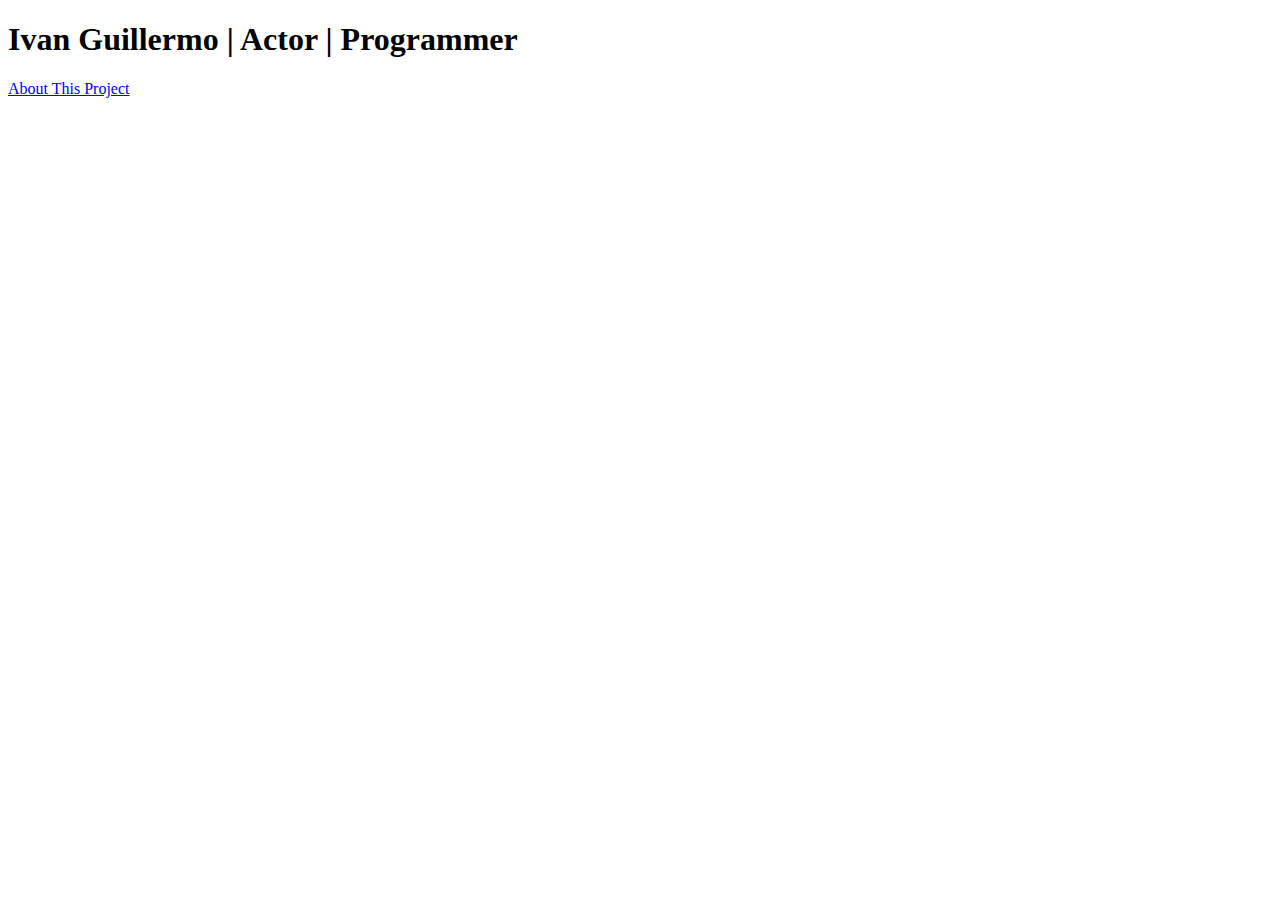
==== index.html @ fe51d158 "committing the new files made before editing files. Everything blank so far" ====
<!DOCTYPE html>
<html>
    <head>
        <meta charset="utf-8"/>
        <title>Ivan Guillermo</title>
    </head>

    <body>
        <h1> Ivan Guillermo | Actor | Programmer </h1>
        <a href="About.html">About This Project</a>
    </body>
</html>
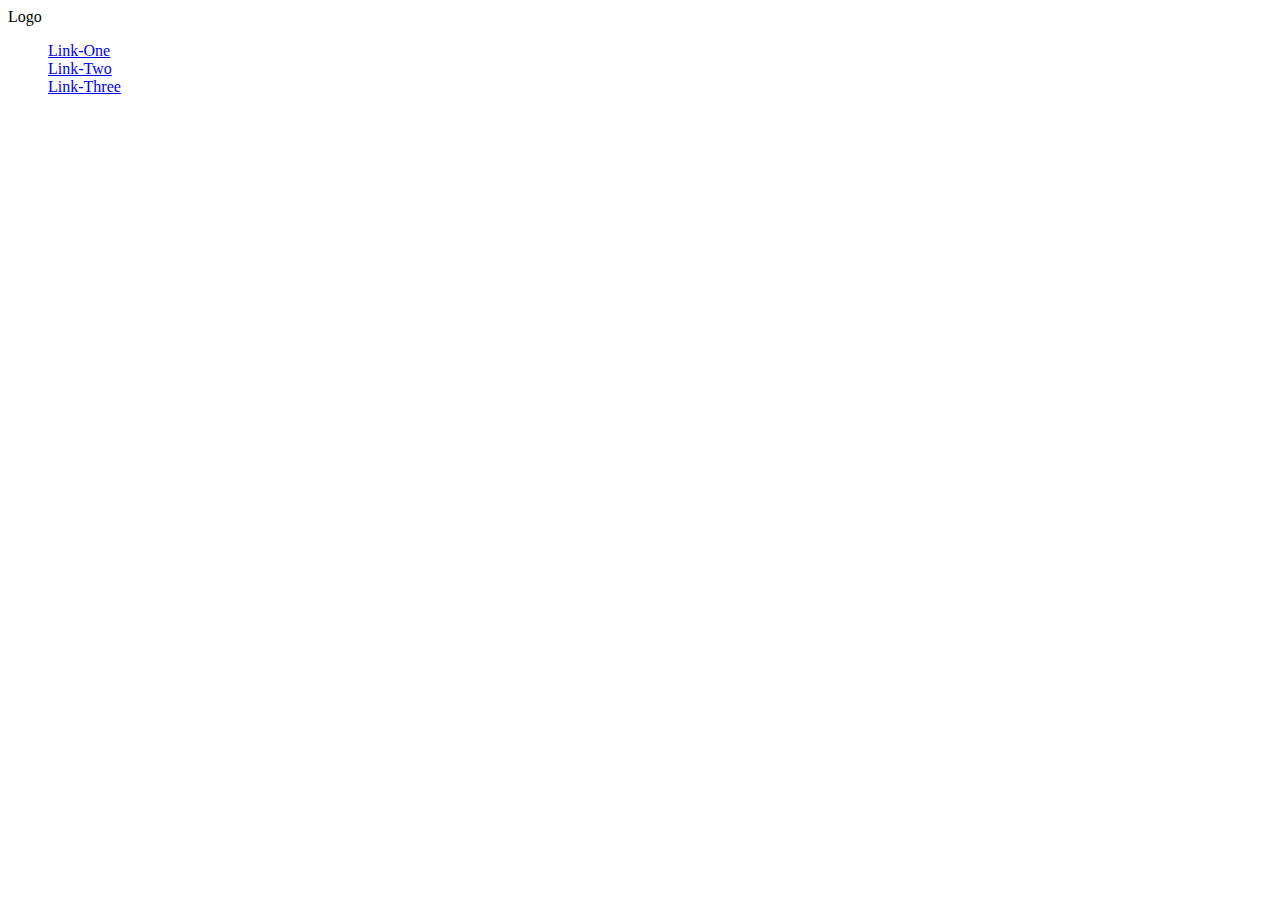
==== commit eef4ae04: "lil updat" ====
--- a/index.html
+++ b/index.html
@@ -6,7 +6,18 @@
     </head>
 
     <body>
-        <h1> Ivan Guillermo | Actor | Programmer </h1>
-        <a href="About.html">About This Project</a>
+       <div class="header">
+           <div class="logo">Logo</div>
+           <div class="links">
+               <ul type="none">
+                   <li><a href="google.com">Link-One</a></li>
+                   <li><a href="google.com">Link-Two</a></li>
+                   <li><a href="google.com">Link-Three</a></li>
+               </ul>
+           </div>
+       <div class="title">
+         
+       </div> 
+
     </body>
 </html>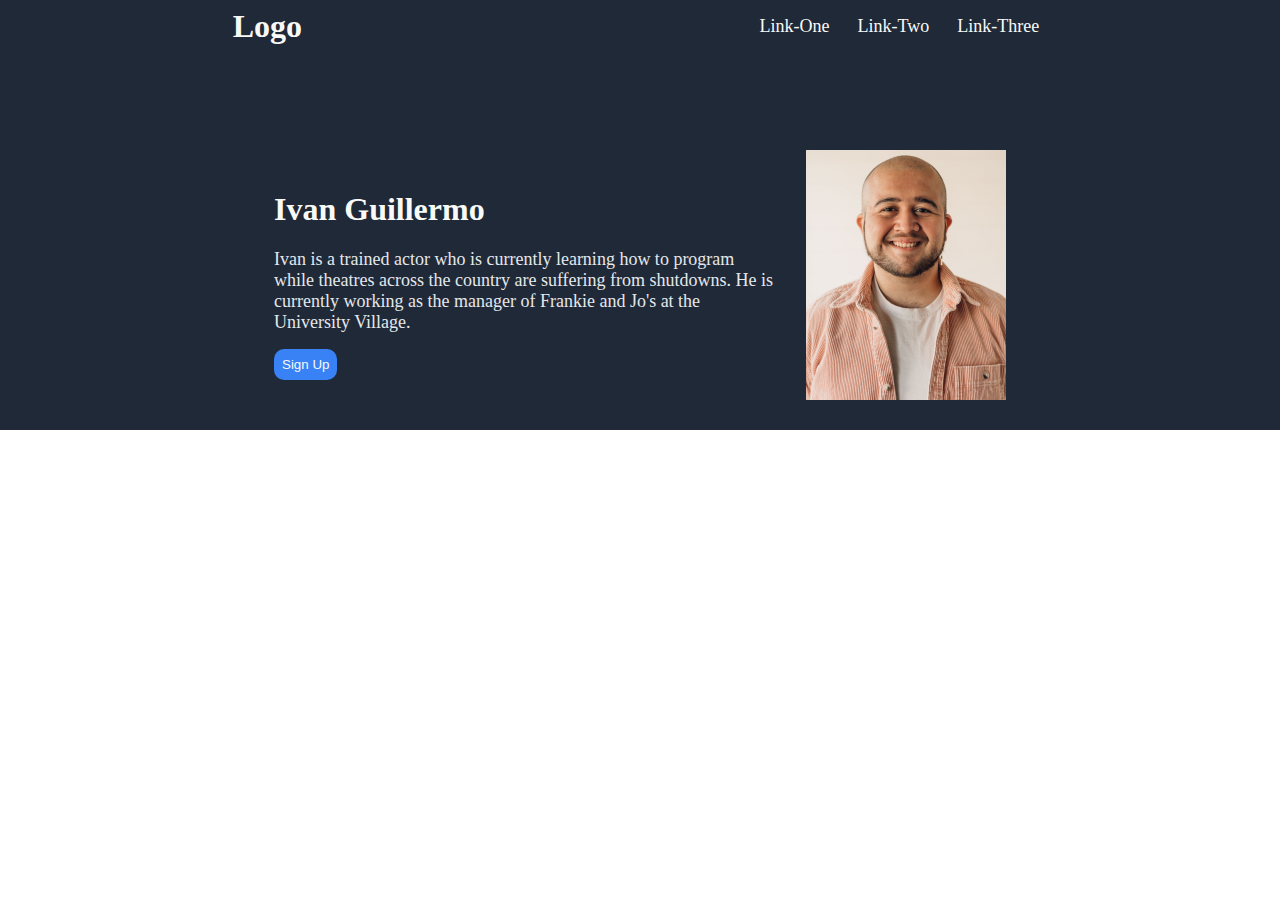
==== commit 1c8ee623: "this is the first edit. First top section of site roughed. added image." ====
--- a/index.html
+++ b/index.html
@@ -3,11 +3,14 @@
     <head>
         <meta charset="utf-8"/>
         <title>Ivan Guillermo</title>
+        <meta http-equiv="X-UA-Compatible" content="IE=edge">
+        <meta name="viewport" content="width=device-width, initial-scale=1.0">
+        <link rel="stylesheet" href="style.css">
     </head>
 
     <body>
        <div class="header">
-           <div class="logo">Logo</div>
+           <div class="logo" style="font-size: 2em; font-weight: 800; color: #f9faf8;">Logo</div>
            <div class="links">
                <ul type="none">
                    <li><a href="google.com">Link-One</a></li>
@@ -15,9 +18,22 @@
                    <li><a href="google.com">Link-Three</a></li>
                </ul>
            </div>
-       <div class="title">
-         
+        </div>   
+       <div class="infocard">
+         <div class="info">
+         <h1 class="name" style="color: #f9faf8; font-size: 48; font-weight: extra-bold;">Ivan Guillermo</h1>
+         <div class="about" style="font-size: 18px; color: #e5e7eb;">Ivan is a trained actor who is currently learning how to program while theatres across the country are suffering from shutdowns. He is currently working as the manager of Frankie and Jo's at the University Village.</div>
+         <button class="button">Sign Up</button></div>
+         <img src="headshot.JPG" alt="headshot" id="headshot"></div>
        </div> 
+       <div class="body1">
+         <div class="photogrid">
+             <img src="" alt="">
+             <img src="" alt="">
+             <img src="" alt="">
+             <img src="" alt="">
+         </div>
 
+       </div>
     </body>
 </html>--- a/style.css
+++ b/style.css
@@ -0,0 +1,58 @@
+body {
+    display: flex;
+    flex-direction: column;
+    margin: 0;
+}
+
+/* this is the first portion */
+.header {
+    display: flex;
+    justify-content: space-around;
+    align-items: center;
+    background-color: #1f2937;
+    padding: 8px 8px 75px 8px;
+}
+
+ul {
+    list-style-type: none;
+    display: flex;
+    gap: 12px;
+    margin: 0;
+    padding: 0;
+  }
+  
+  a {
+    font-size: 18px;
+    padding: 8px;
+    text-decoration: none;
+    color: #f9faf8;
+  }
+
+.info {
+    width: 500px;
+    height: auto;
+}
+
+.infocard{
+    display: flex;
+    justify-content: center;
+    align-items: center;
+    gap: 32px;
+    background-color: #1f2937;
+    padding: 30px;
+}
+
+#headshot {
+    width: 200px;
+    height: auto;
+    flex-shrink: 0;
+}
+
+.button {
+    background-color: #3882f6;
+    border: none;
+    color: #f9faf8;
+    padding: 8px;
+    border-radius: 10px;
+    margin-top: 16px;
+}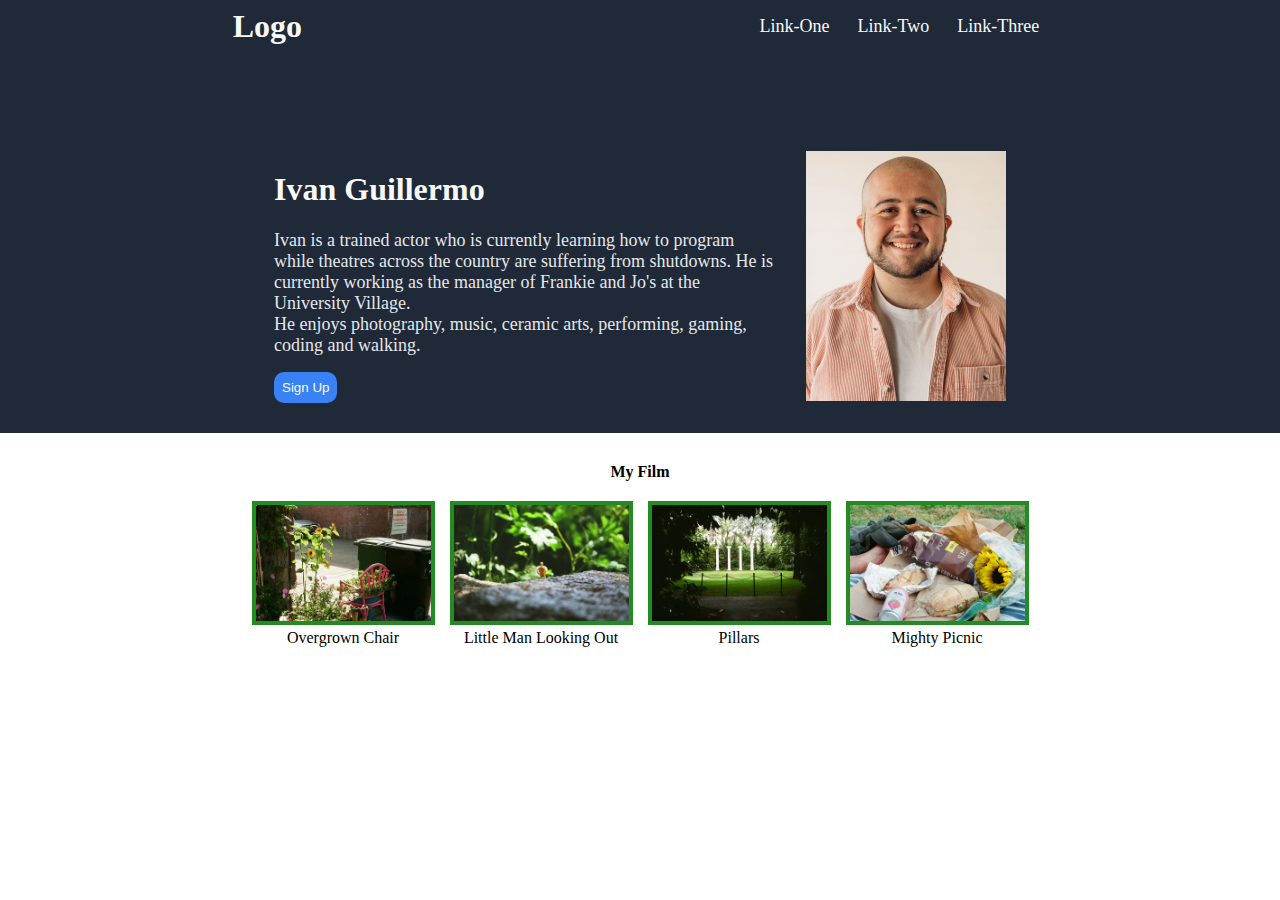
==== commit dba8b82d: "the photo grid has been made" ====
--- a/index.html
+++ b/index.html
@@ -20,18 +20,36 @@
            </div>
         </div>   
        <div class="infocard">
-         <div class="info">
+         <div class="aboutme">
          <h1 class="name" style="color: #f9faf8; font-size: 48; font-weight: extra-bold;">Ivan Guillermo</h1>
          <div class="about" style="font-size: 18px; color: #e5e7eb;">Ivan is a trained actor who is currently learning how to program while theatres across the country are suffering from shutdowns. He is currently working as the manager of Frankie and Jo's at the University Village.</div>
+         <div class="about" style="font-size: 18px; color: #e5e7eb;">He enjoys photography, music, ceramic arts, performing, gaming, coding and walking.</div>
          <button class="button">Sign Up</button></div>
-         <img src="headshot.JPG" alt="headshot" id="headshot"></div>
+         <img src="images/headshot.JPG" alt="headshot" id="headshot"></div>
        </div> 
+       
        <div class="body1">
+         <div style="font-weight: bold;">My Film</div>
          <div class="photogrid">
-             <img src="" alt="">
-             <img src="" alt="">
-             <img src="" alt="">
-             <img src="" alt="">
+             <div class="info">
+                 <img src="images/chair.jpg" alt="chair" id="grid">
+                 <div>Overgrown Chair</div>
+
+             </div>
+             <div class="info">
+                 <img src="images/man.jpg" alt="man" id="grid">
+                 <div>Little Man Looking Out</div>
+
+             </div>
+             <div class="info">
+                 <img src="images/pillars.jpg" alt="pillar" id="grid">
+                 <div>Pillars</div>
+
+             </div>
+             <div class="info">
+                 <img src="images/sandwiches.jpg" alt="sandwiches" id="grid">
+                 <div>Mighty Picnic</div>
+             </div>
          </div>
 
        </div>
--- a/style.css
+++ b/style.css
@@ -28,7 +28,7 @@
     color: #f9faf8;
   }
 
-.info {
+.aboutme {
     width: 500px;
     height: auto;
 }
@@ -55,4 +55,32 @@
     padding: 8px;
     border-radius: 10px;
     margin-top: 16px;
-}+}
+
+/* second section here */
+
+#grid {
+    width: 175px;
+    height: auto;
+    border: solid 4px forestgreen;
+}
+
+.body1 {
+    margin: 30px;
+    display:flex;
+    flex-direction: column;
+    align-items: center;
+    justify-content: center;
+    gap: 20px;
+}
+
+.photogrid {
+    align-self: stretch;
+    display: flex;
+    justify-content: center;
+    align-items: center;
+    gap: 15px;
+    text-align: center;
+}
+
+/* part 3 */
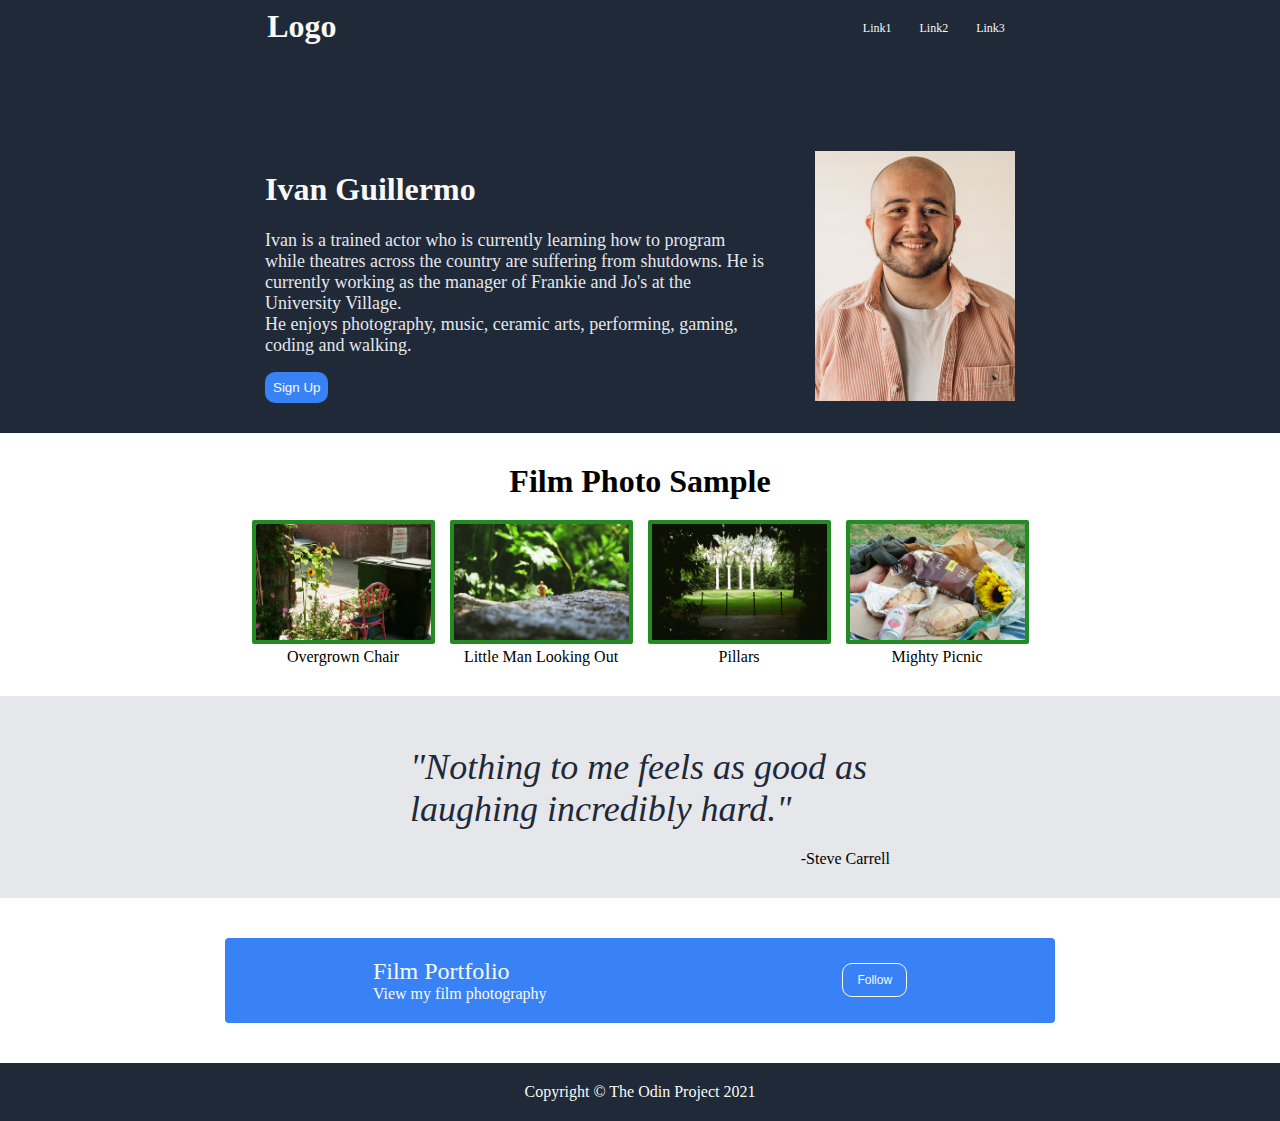
==== commit a5ccfeea: "this is probably the closest to done for the assignment alone. Will come back to this in order to cr" ====
--- a/index.html
+++ b/index.html
@@ -13,9 +13,9 @@
            <div class="logo" style="font-size: 2em; font-weight: 800; color: #f9faf8;">Logo</div>
            <div class="links">
                <ul type="none">
-                   <li><a href="google.com">Link-One</a></li>
-                   <li><a href="google.com">Link-Two</a></li>
-                   <li><a href="google.com">Link-Three</a></li>
+                   <li><a href="https://www.google.com">Link1</a></li>
+                   <li><a href="https://www.google.com">Link2</a></li>
+                   <li><a href="https://www.google.com">Link3</a></li>
                </ul>
            </div>
         </div>   
@@ -24,34 +24,47 @@
          <h1 class="name" style="color: #f9faf8; font-size: 48; font-weight: extra-bold;">Ivan Guillermo</h1>
          <div class="about" style="font-size: 18px; color: #e5e7eb;">Ivan is a trained actor who is currently learning how to program while theatres across the country are suffering from shutdowns. He is currently working as the manager of Frankie and Jo's at the University Village.</div>
          <div class="about" style="font-size: 18px; color: #e5e7eb;">He enjoys photography, music, ceramic arts, performing, gaming, coding and walking.</div>
-         <button class="button">Sign Up</button></div>
+         <button class="sign">Sign Up</button> </div>
          <img src="images/headshot.JPG" alt="headshot" id="headshot"></div>
        </div> 
        
        <div class="body1">
-         <div style="font-weight: bold;">My Film</div>
+         <div style="font-weight: bold; font-size: 2em;">Film Photo Sample</div>
          <div class="photogrid">
              <div class="info">
                  <img src="images/chair.jpg" alt="chair" id="grid">
                  <div>Overgrown Chair</div>
-
              </div>
              <div class="info">
                  <img src="images/man.jpg" alt="man" id="grid">
                  <div>Little Man Looking Out</div>
-
              </div>
              <div class="info">
                  <img src="images/pillars.jpg" alt="pillar" id="grid">
                  <div>Pillars</div>
-
              </div>
              <div class="info">
                  <img src="images/sandwiches.jpg" alt="sandwiches" id="grid">
                  <div>Mighty Picnic</div>
              </div>
-         </div>
+        </div>
+        </div>
 
-       </div>
+        <div class="quote">
+            <div class="card"><div class="direct">"Nothing to me feels as good as laughing incredibly hard."</div>
+            <div class="steve">-Steve Carrell</div></div>
+        </div>
+
+        <div class="final">
+            <div class="cont"><div style="color: #f9faf8; font-size: 24px;">Film Portfolio</div>
+            <div style="color: #f9faf8;">View my film photography</div></div>
+            <div class="buttonc"><button class="follow"><a href="https://instagram.com/ivanalogs?utm_medium=copy_link">Follow</a></button></div>
+        </div>
+
+
+        <div class="footer">
+            <div>Copyright © The Odin Project 2021</div>
+        </div>
+
     </body>
 </html>--- a/style.css
+++ b/style.css
@@ -21,8 +21,8 @@
     padding: 0;
   }
   
-  a {
-    font-size: 18px;
+a {
+    font-size: 12px;
     padding: 8px;
     text-decoration: none;
     color: #f9faf8;
@@ -37,7 +37,7 @@
     display: flex;
     justify-content: center;
     align-items: center;
-    gap: 32px;
+    gap: 50px;
     background-color: #1f2937;
     padding: 30px;
 }
@@ -48,13 +48,16 @@
     flex-shrink: 0;
 }
 
-.button {
+.sign {
     background-color: #3882f6;
     border: none;
     color: #f9faf8;
     padding: 8px;
     border-radius: 10px;
     margin-top: 16px;
+    display: flex;
+    justify-content: center;
+    align-items: center;
 }
 
 /* second section here */
@@ -63,16 +66,18 @@
     width: 175px;
     height: auto;
     border: solid 4px forestgreen;
+    border-radius: 2px;
 }
 
 .body1 {
-    margin: 30px;
+    padding: 30px;
     display:flex;
     flex-direction: column;
     align-items: center;
     justify-content: center;
     gap: 20px;
 }
+
 
 .photogrid {
     align-self: stretch;
@@ -81,6 +86,75 @@
     align-items: center;
     gap: 15px;
     text-align: center;
+    flex-wrap: wrap;
 }
 
 /* part 3 */
+
+.quote {
+    background-color: #e5e7eb;
+    display: flex;
+    flex-direction: column;
+    align-items: center;
+}
+
+.card {
+    width: 500px;
+    height: auto;
+    display: flex;
+    flex-direction: column;
+    margin: 30px 0px;
+}
+
+.direct {
+    font-size: 36px;
+    font-style: italic;
+    color: #1f2937;
+    padding: 10px;
+    margin: 10px;
+}
+
+.steve {
+    align-self: flex-end;
+}
+
+/* contact */
+
+.final {
+    padding: 20px 0px;
+    margin: 40px 225px;
+    display: flex;
+    justify-content: space-around;
+    background-color: #3882f6;
+    border-radius: 4px;
+    min-width: 275px;
+}
+
+.buttonc {
+    flex:0;
+    display: flex;
+    justify-content: center;
+    align-items: center;
+}
+
+.follow {
+    background-color: #3882f6;
+    border: 1px solid;
+    border-color: #f9faf8;
+    color: #f9faf8;
+    border-radius: 10px;
+    display: flex;
+    justify-content: center;
+    align-items: center;
+}
+
+
+/* footer */
+
+.footer {
+    flex: 0;
+    background-color: #1f2937 ;
+    color: #f9faf8;
+    text-align: center;
+    padding: 20px;
+}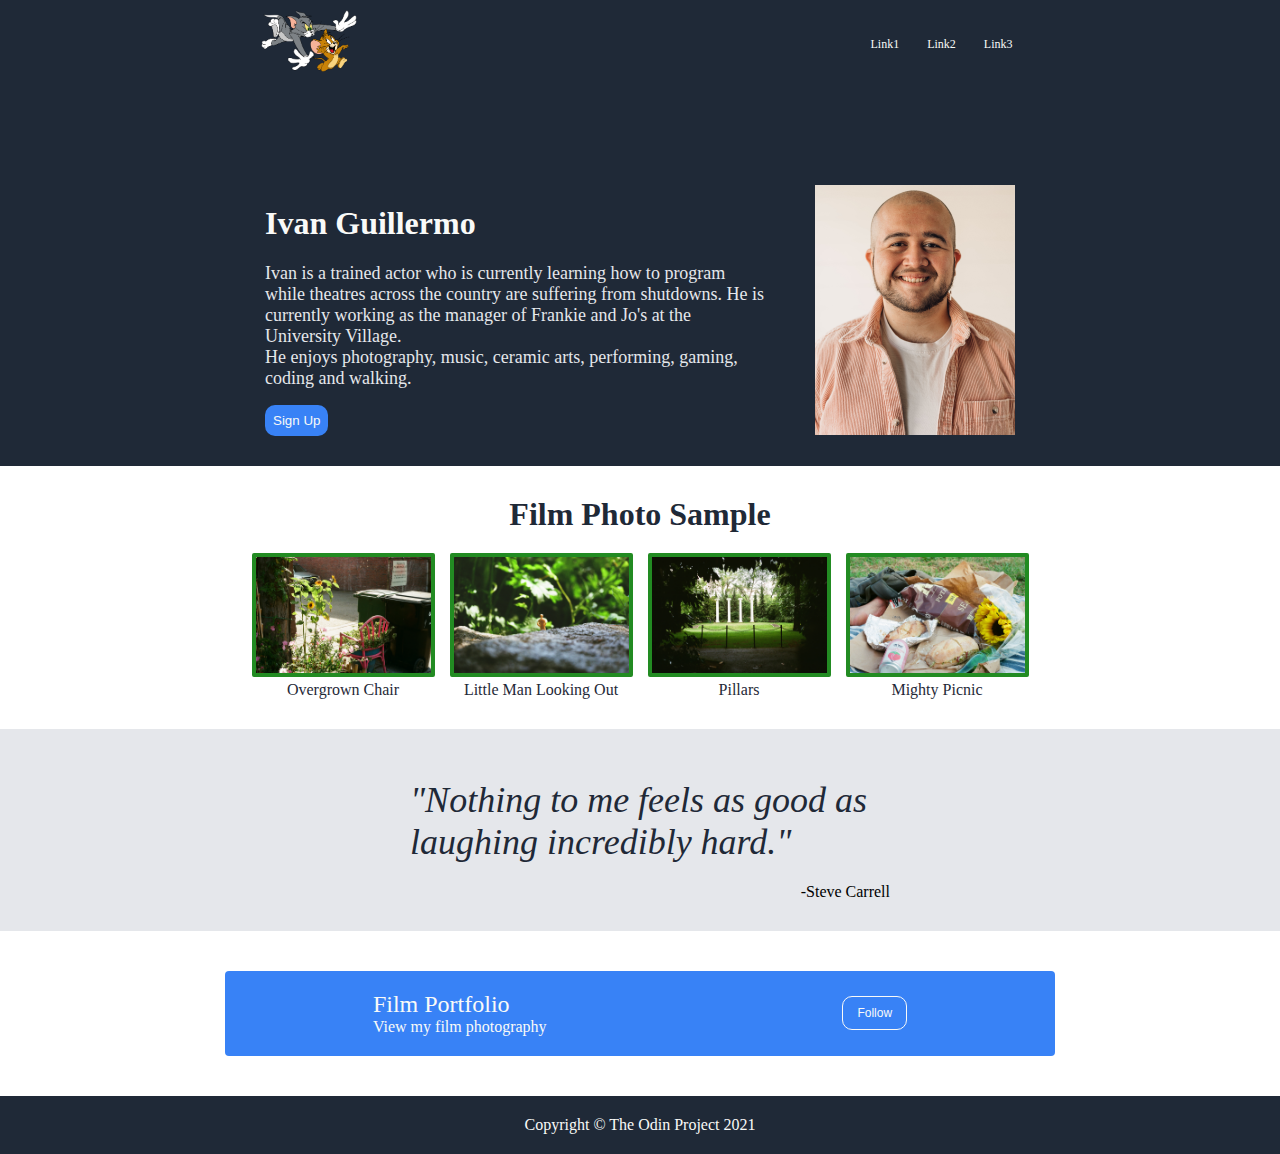
==== commit 4a59a8fd: "changed logo to png. and changed up html a bit" ====
--- a/index.html
+++ b/index.html
@@ -9,8 +9,8 @@
     </head>
 
     <body>
-       <div class="header">
-           <div class="logo" style="font-size: 2em; font-weight: 800; color: #f9faf8;">Logo</div>
+       <div class="nav">
+           <div class="logo"><img id="tj" src="images/tj.png" alt="tomandjerry"></div>
            <div class="links">
                <ul type="none">
                    <li><a href="https://www.google.com">Link1</a></li>
--- a/style.css
+++ b/style.css
@@ -5,12 +5,17 @@
 }
 
 /* this is the first portion */
-.header {
+.nav {
     display: flex;
     justify-content: space-around;
     align-items: center;
     background-color: #1f2937;
     padding: 8px 8px 75px 8px;
+}
+
+#tj{
+    width: 100px;
+    height: auto;
 }
 
 ul {
@@ -76,6 +81,7 @@
     align-items: center;
     justify-content: center;
     gap: 20px;
+    color: #1f2937;
 }
 
 
@@ -87,6 +93,7 @@
     gap: 15px;
     text-align: center;
     flex-wrap: wrap;
+    color: #1f2937;
 }
 
 /* part 3 */
